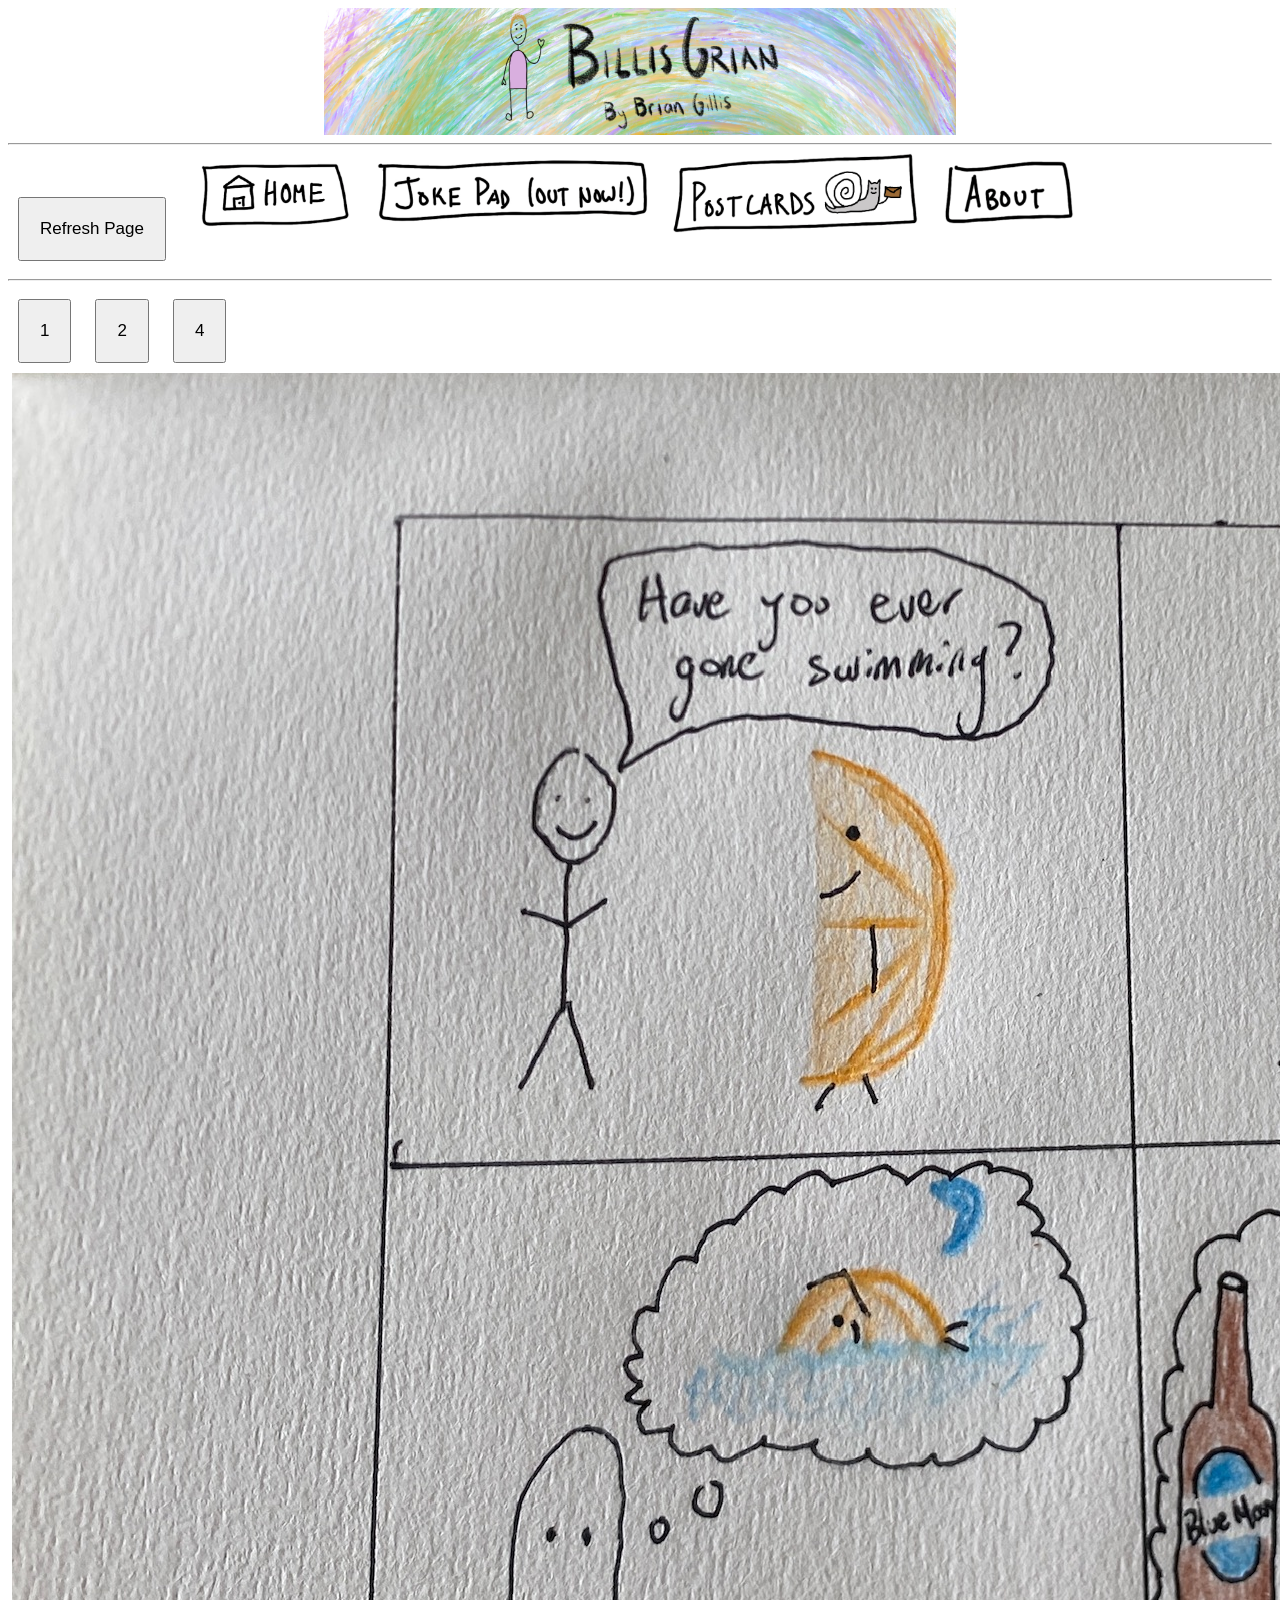
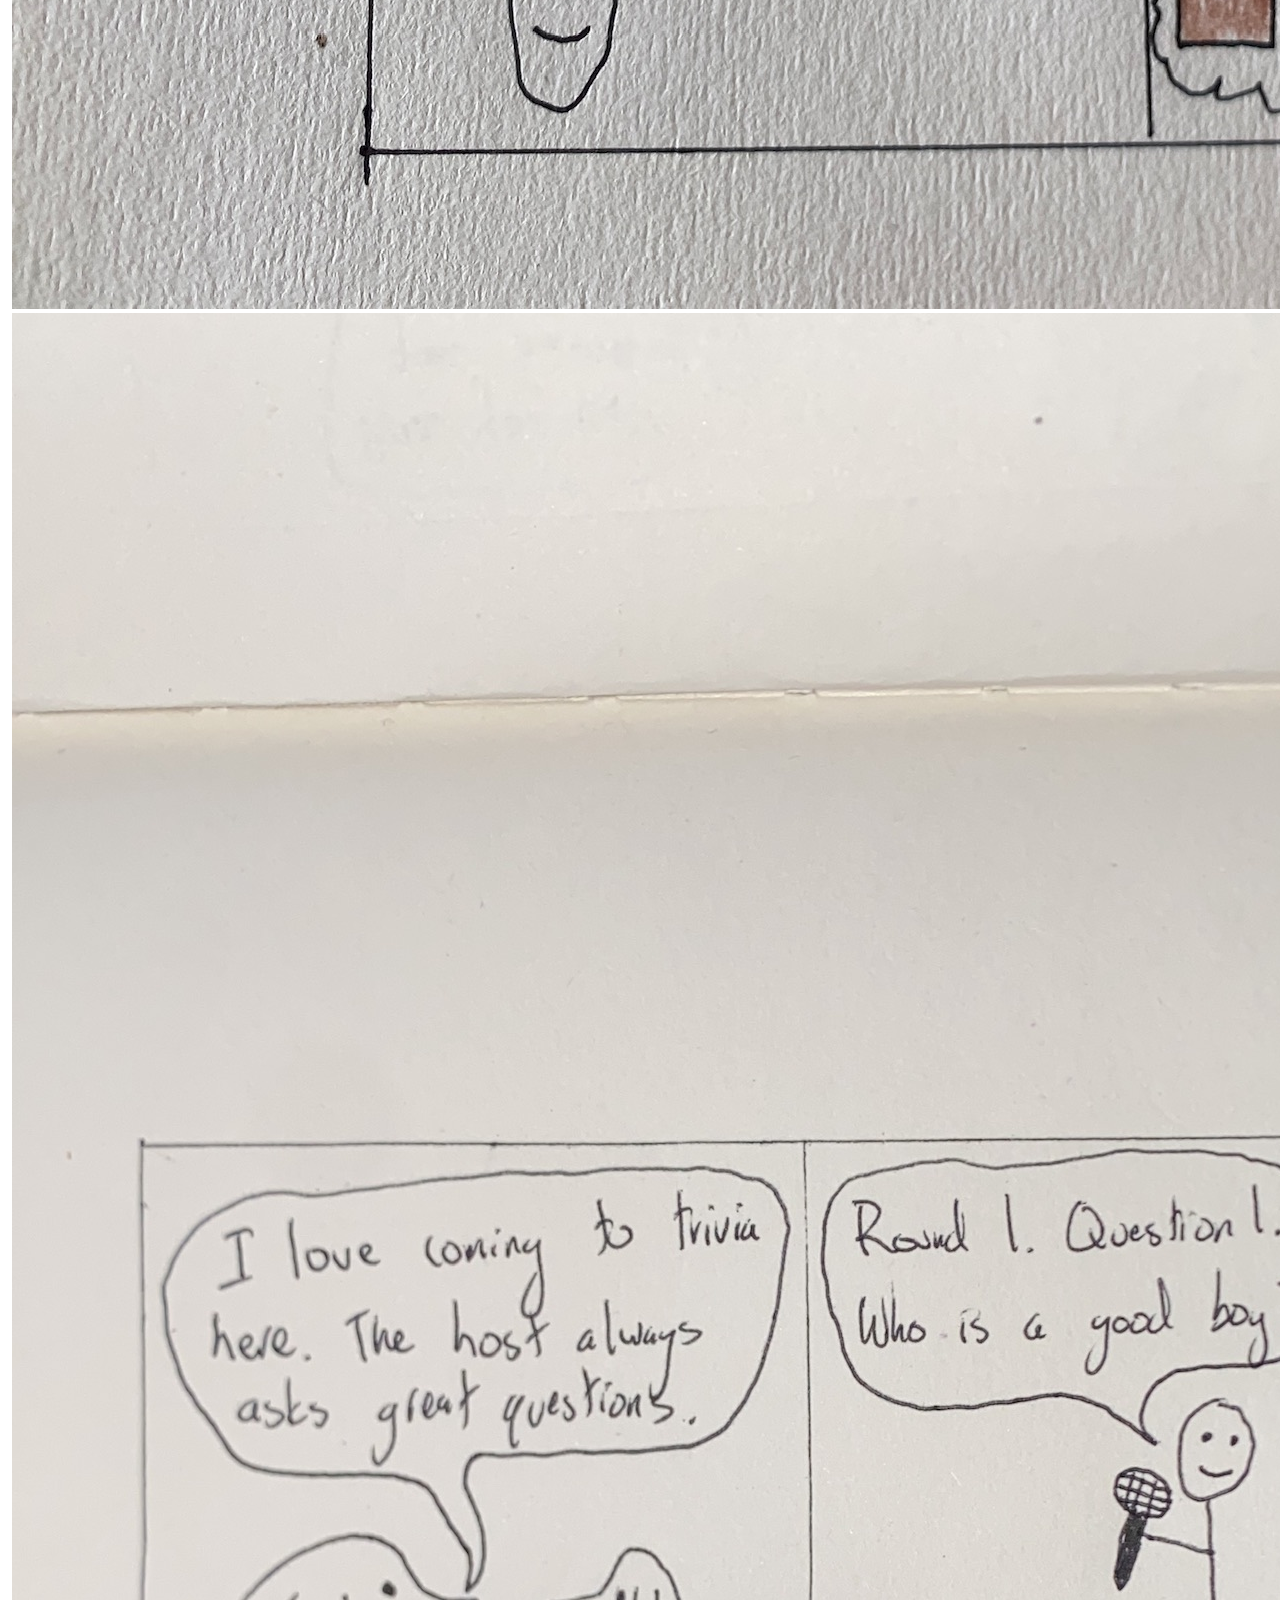
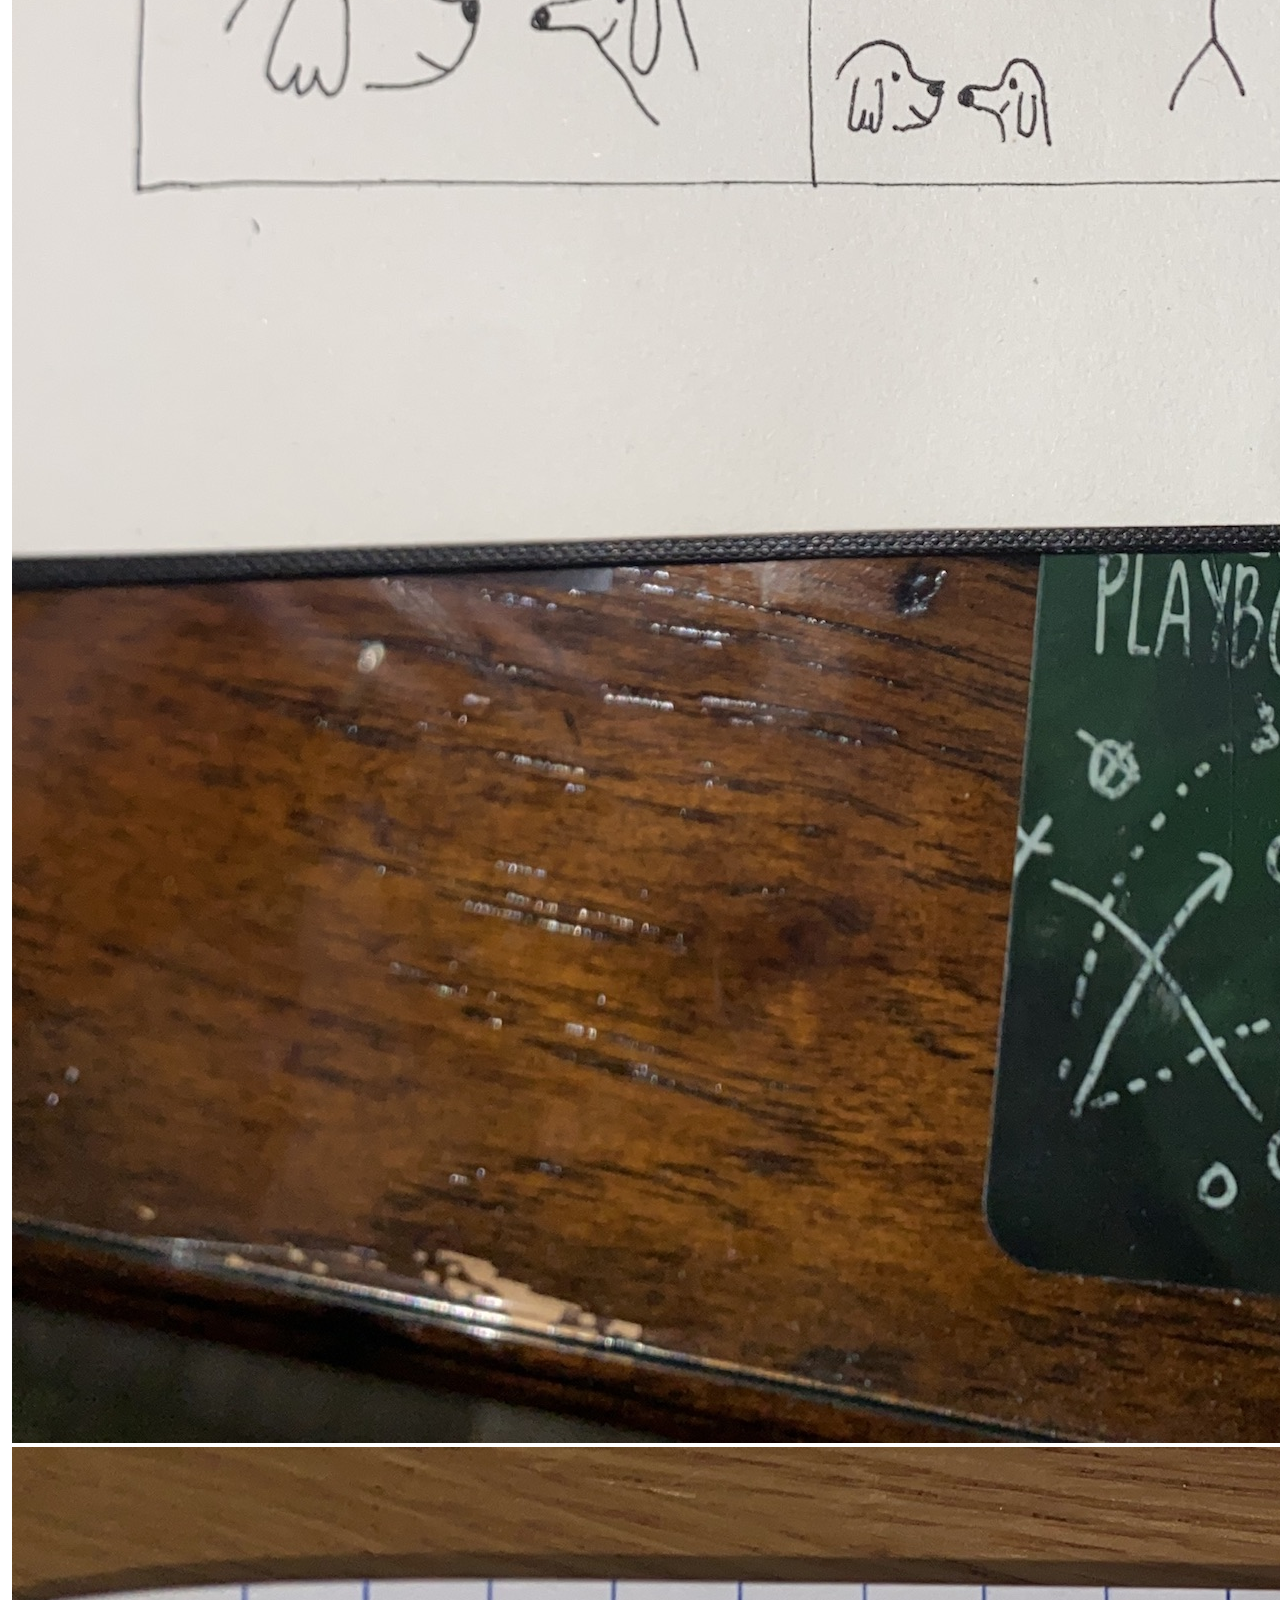
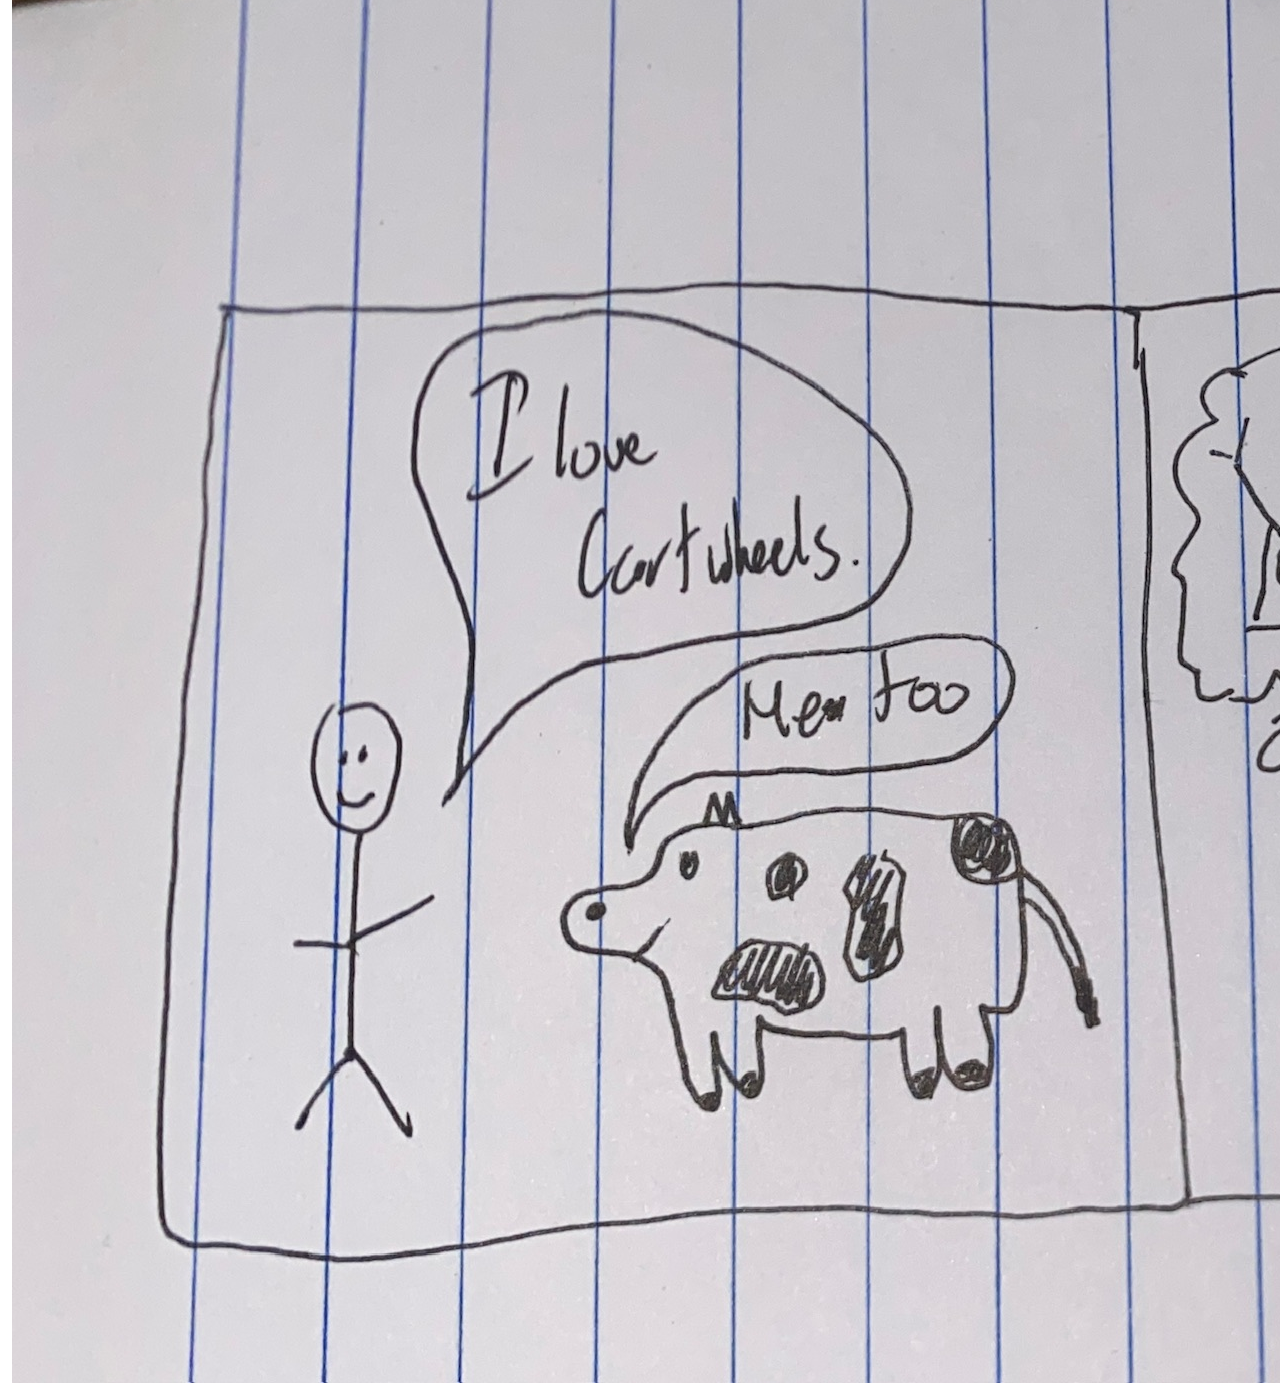
==== comics.html @ d0f2c217 "add carosel, comics, images/comics folder" ====
<!DOCTYPE html>
<link rel="stylesheet" href="BRIANGILLISCSS.css" />

<head>
    <title>Joke Pad - BillisGrian</title>
</head>

<body id="container">
    <div class="imgbox">
        <a href="index.html"><img class="center-fit" src="images/header.jpg"></a>
    </div>
    <hr>

    <div class="menu">
        <button onClick="window.location.reload();">Refresh Page</button>
        <a href="index.html" ><img class="menuoption" src="images/mnu-home.jpeg"></a>
        <a href="JokePad.html" ><img class="menuoption" src="images/mnu-JokePad.jpeg"></a>
        <a href="comics.html" ><img class="menuoption" src="images/mnu-postcards.jpeg"></a>
        <a href="#about" ><img class="menuoption" src="images/mnu-About.jpeg"></a>
    </div>
    <hr>

    <button onclick="one()">1</button>
    <button onclick="two()">2</button>
    <button onclick="four()">4</button>
    <div class="row">
      <div class="column">
        <img src="images/Comics/1bluemoon.JPG">
        <img src="images/Comics/2dogtrivia.jpg">
        <img src="images/Comics/3cartwheels.jpg">
      </div>
      <!-- <div class="column">
        <img src="underwater.jpg">
        <img src="ocean.jpg">
        <img src="wedding.jpg">
        <img src="mountainskies.jpg">
        <img src="rocks.jpg">
        <img src="underwater.jpg">
      </div>
      <div class="column">
        <img src="wedding.jpg">
        <img src="rocks.jpg">
        <img src="falls2.jpg">
        <img src="paris.jpg">
        <img src="nature.jpg">
        <img src="mist.jpg">
        <img src="paris.jpg">
      </div>
      <div class="column">
        <img src="underwater.jpg">
        <img src="ocean.jpg">
        <img src="wedding.jpg">
        <img src="mountainskies.jpg">
        <img src="rocks.jpg">
        <img src="underwater.jpg"> -->
      </div>
    </div>
    
</body>
<script src="BRIANGILLISJS.js"></script>


</div>
---- BRIANGILLISCSS.css ----
h1 {
    color: black;
    text-align: center;
    padding: 10px;
    margin: 20px;
    display: block;
    background-color: #CEB888;
    border-style: ridge;
    border-color: black;
}

h2 {
    color: black;
    text-align: center;
    padding: 10px;
    margin: 10px;
}

h3 {
    color: black;
    text-align: center;
    padding: 10px;
    margin: 20px;
}

button {
    color: black;
    font-size: 17px;
    padding: 20px;
    margin: 10px;
    mix-blend-mode: multiply;

}

button:hover {
    border-style: inset;
    border-width: 3px;
    border-bottom: black;
    border-style: ridge;
}

.dropdown {
    position: relative;
    display: inline-block;
    white-space: nowrap;
}

.dropbtn {
    color: black;
    border: none;
    padding: 20px;
    /* background-color: #CEB888; */

}

.dropdown-content {
    display: none;
    position: absolute;
    background-color: #f1f1f1;
    min-width: 160px;
    box-shadow: 0px 8px 16px 0px rgba(0, 0, 0, 0.2);
    z-index: 1;
}

.dropdown-content a {
    color: black;
    padding: 12px 16px;
    text-decoration: none;
    display: block;
}

.dropdown-content a:hover {
    background-color: #ddd;
}

.dropdown:hover .dropdown-content {
    display: block;
}

.dropdown:hover .dropbtn {
    background-color: crimson;
}

/* Include the padding and border in an element's total width and height */
* {
    box-sizing: border-box;
}

/* Style the header */
.header {
    padding: 30px 40px;
    color: white;
    text-align: center;
    width: 50%;
}

/* Clear floats after the header */
.header:after {
    content: "";
    display: table;
    clear: both;
}

.textBox {
    background-color: grey;
    opacity: 25%;
    color: white;
    text-align: center;
    width: 20%;
    float: right;
}

#txtBackground {
    /* (A1) FULLSCREEN */
    position: fixed; z-index: 999;
    top: 0; left: 0;
    width: 100%; height: 100%;
   
    /* (A2) TRANSPARENT BACKGROUND */
    background: rgba(0, 0, 0, 0.5);
   
    /* (A3) HIDDEN BY DEFAULT */
    display: none;
}

#txtBackground.show { display: block; }
 
/* (B) DIALOG BOX */
#boxBack {
  /* (B1) CENTER ON SCREEN */
  position: absolute;
  top: 50%; left: 50%;
  transform: translate(-50%, -50%);
 
  /* (B2) DIMENSIONS */
  min-width: 320px; max-width: 600px;
  padding: 10px;
 
  /* (B3) COLORS */
  background: #fff;

}

.row {
    display: flex;
    flex-wrap: wrap;
    padding: 0 4px;
}

.menuoption {
    max-width: 50%;
    max-height: 9vh;
    margin: auto;
}

.imgbox {
    display: grid;
    height: 100%;
    width: 100%;
}

.center-fit {
    display: block;  
    margin: auto; 
    max-width: 50%;
}

/* .row {
    display: flex;
    flex-wrap: wrap;
    padding: 0 4px;
}
  
.column {
    flex: 50%;
    padding: 0 4px;
}
  
.column img {
    margin-top: 8px;
    vertical-align: middle;
} */

/* Position the image container (needed to position the left and right arrows) */
.container {
    position: relative;
    margin: auto; 
    max-width: 60%;
    max-height: 60%;
  }
  
  /* Hide the images by default */
  .mySlides {
    display: none;
  }
  
  /* Add a pointer when hovering over the thumbnail images */
  .cursor {
    cursor: pointer;
  }
  
  /* Next & previous buttons */
  .prev,
  .next {
    cursor: pointer;
    position: absolute;
    top: 40%;
    width: auto;
    padding: 16px;
    margin-top: -50px;
    color: white;
    font-weight: bold;
    font-size: 20px;
    border-radius: 0 3px 3px 0;
    user-select: none;
    -webkit-user-select: none;
    background-color: rgba(0, 0, 0, 0.8);
  }
  
  /* Position the "next button" to the right */
  .next {
    right: 0;
    border-radius: 3px 0 0 3px;
  }
  
  /* On hover, add a black background color with a little bit see-through */
  .prev:hover,
  .next:hover {
    background-color: rgba(203, 35, 225, 0.8);
  }
  
  /* Number text (1/3 etc) */
  .numbertext {
    color: #f2f2f2;
    font-size: 12px;
    padding: 8px 12px;
    position: absolute;
    top: 0;
  }
  
  /* Container for image text */
  .caption-container {
    text-align: center;
    background-color: #222;
    padding: 2px 16px;
    color: white;
  }
  
  .row:after {
    content: "";
    display: table;
    clear: both;
  }
  
  /* Six columns side by side */
  .column {
    float: left;
    width: 16.66%;
  }
  
  /* Add a transparency effect for thumnbail images */
  .demo {
    opacity: 0.6;
    max-height: 10vh;
    object-fit: cover;
  }
  
  .active,
  .demo:hover {
    opacity: 1;
  }

  .slideshow-img {
    object-fit: cover;
    max-height: 100%;
  }
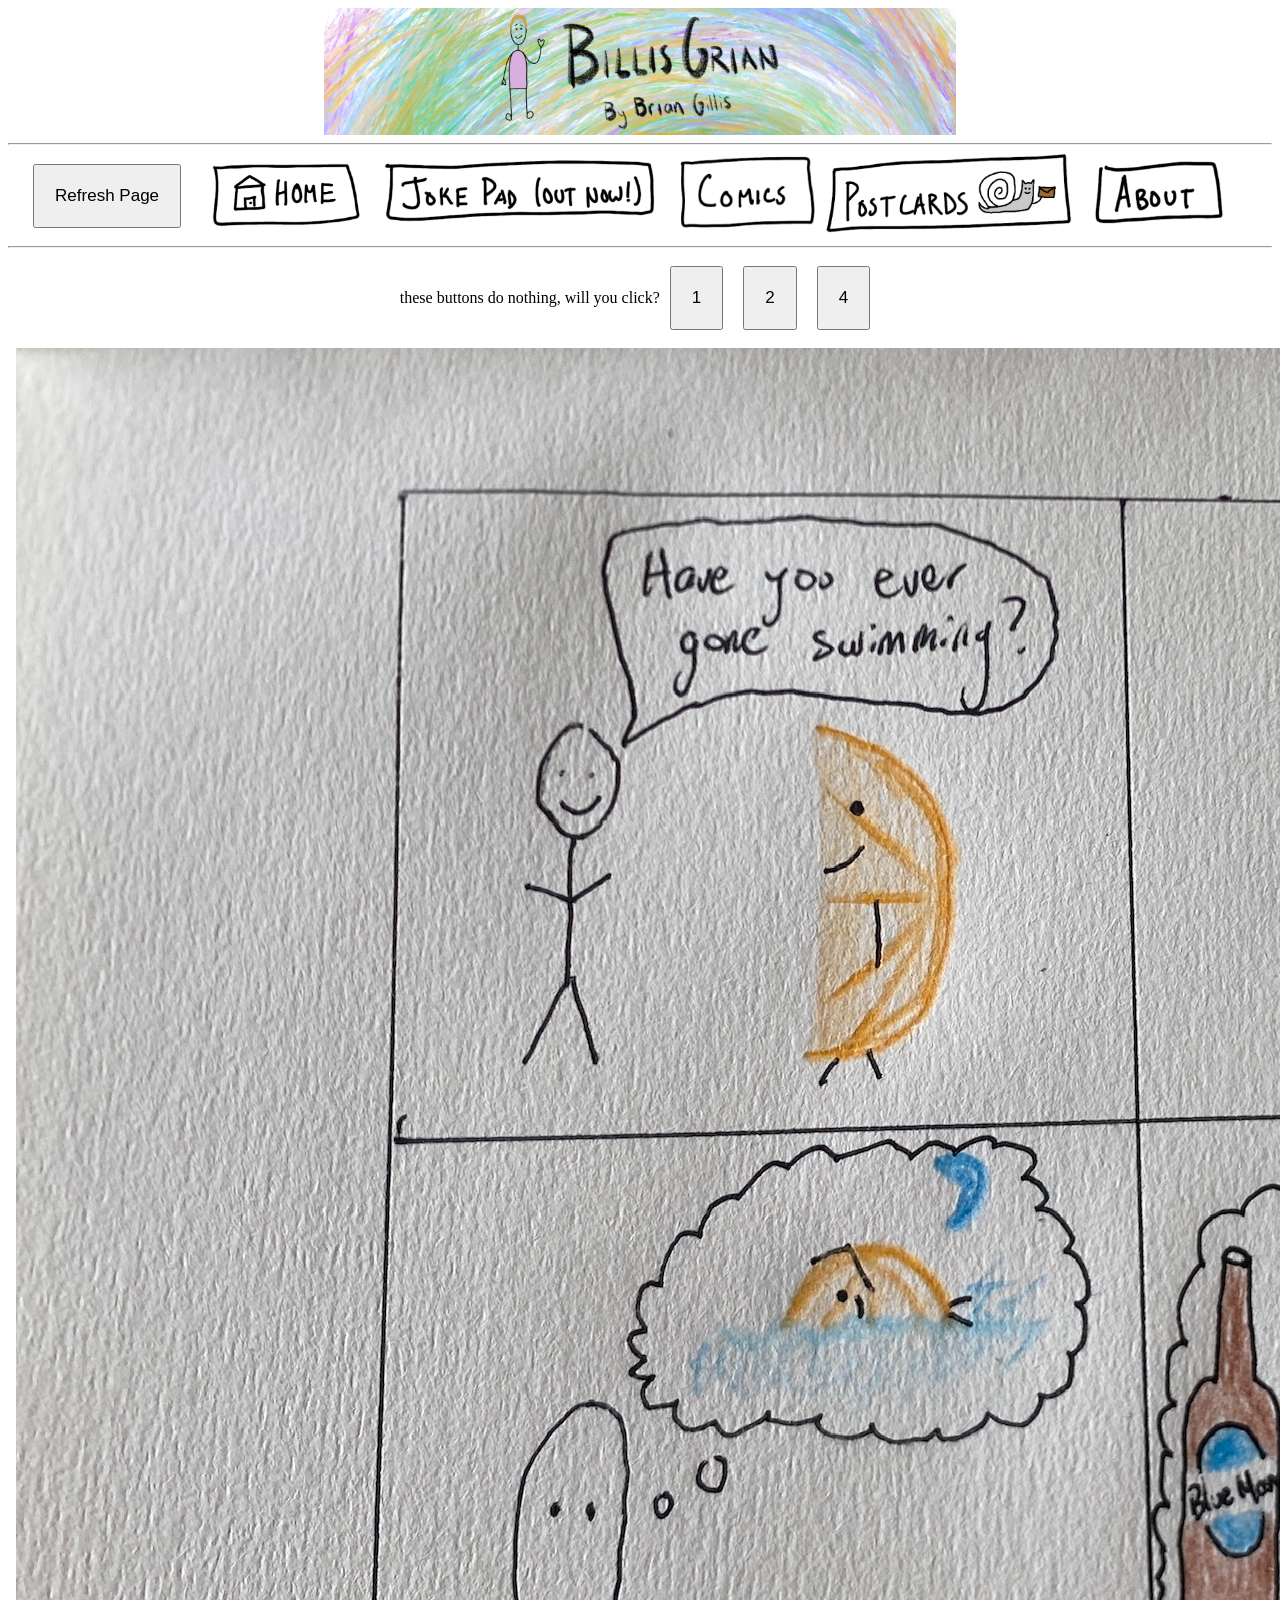
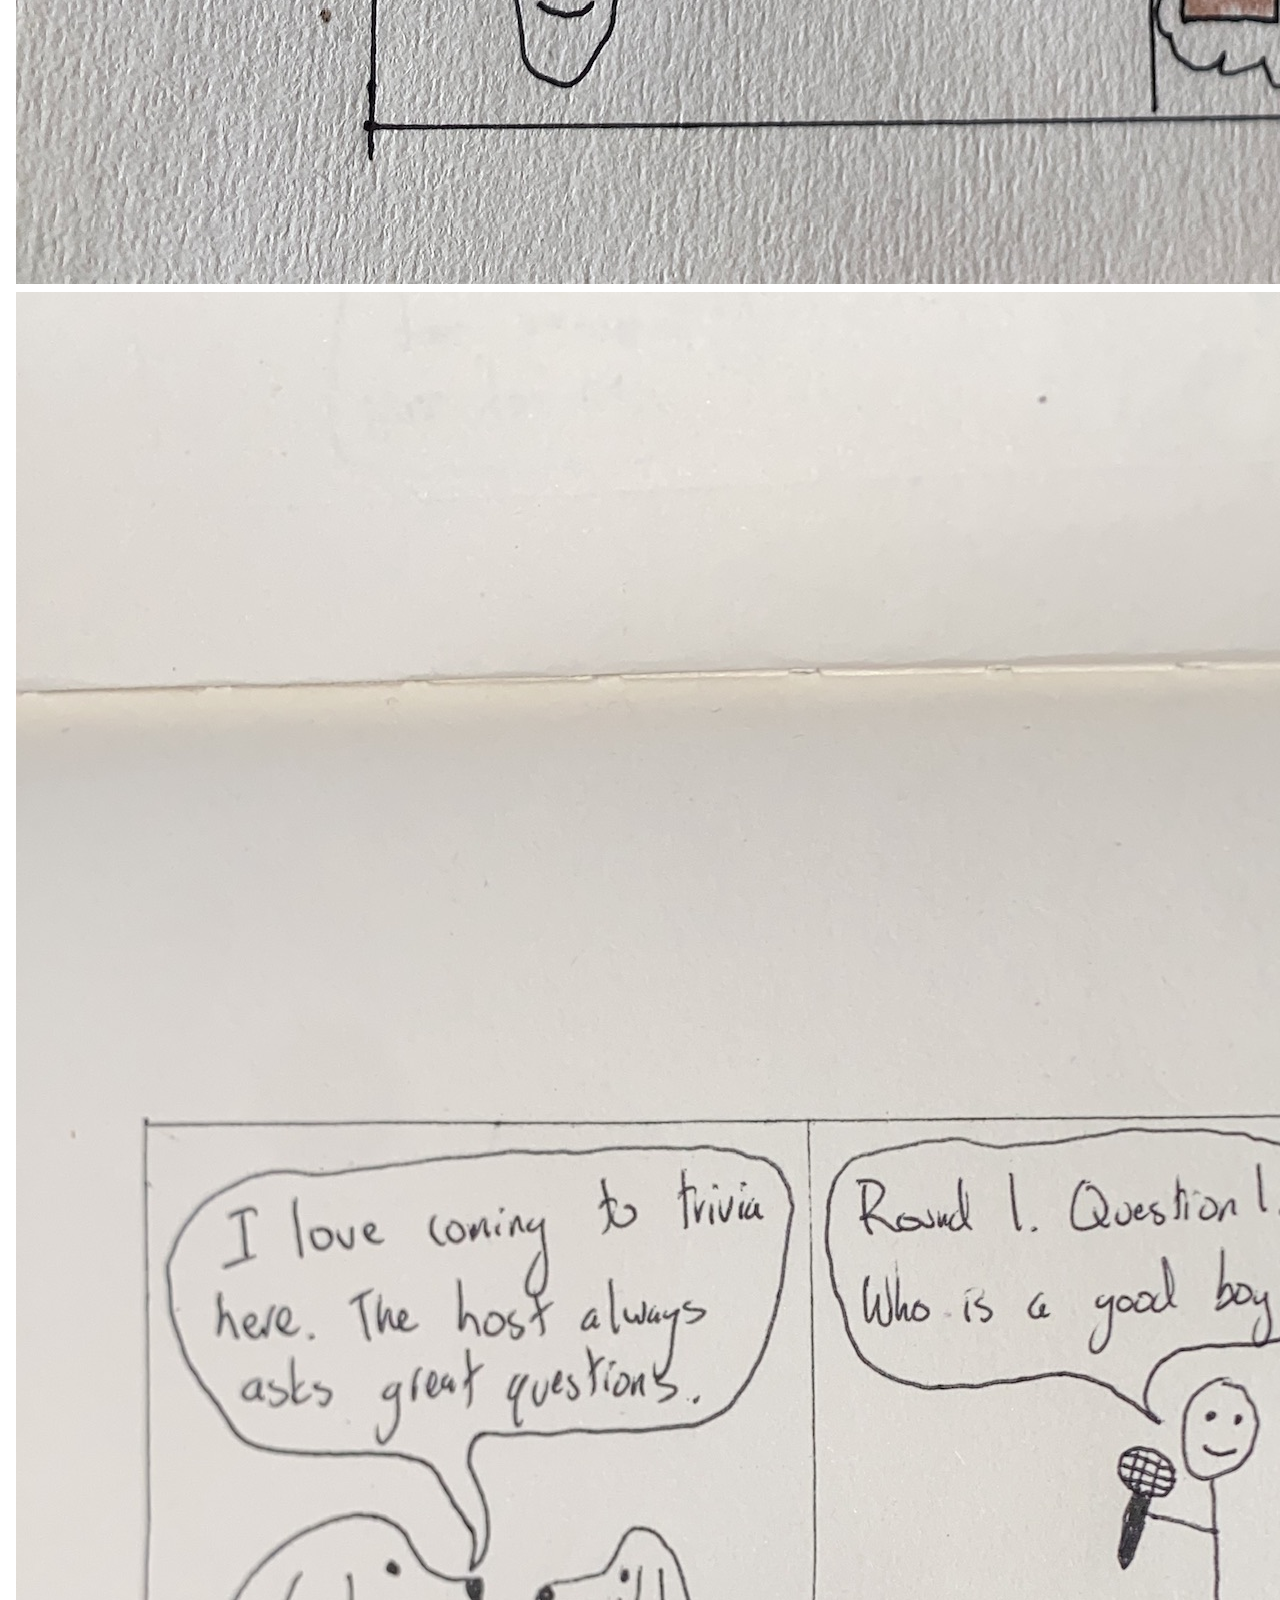
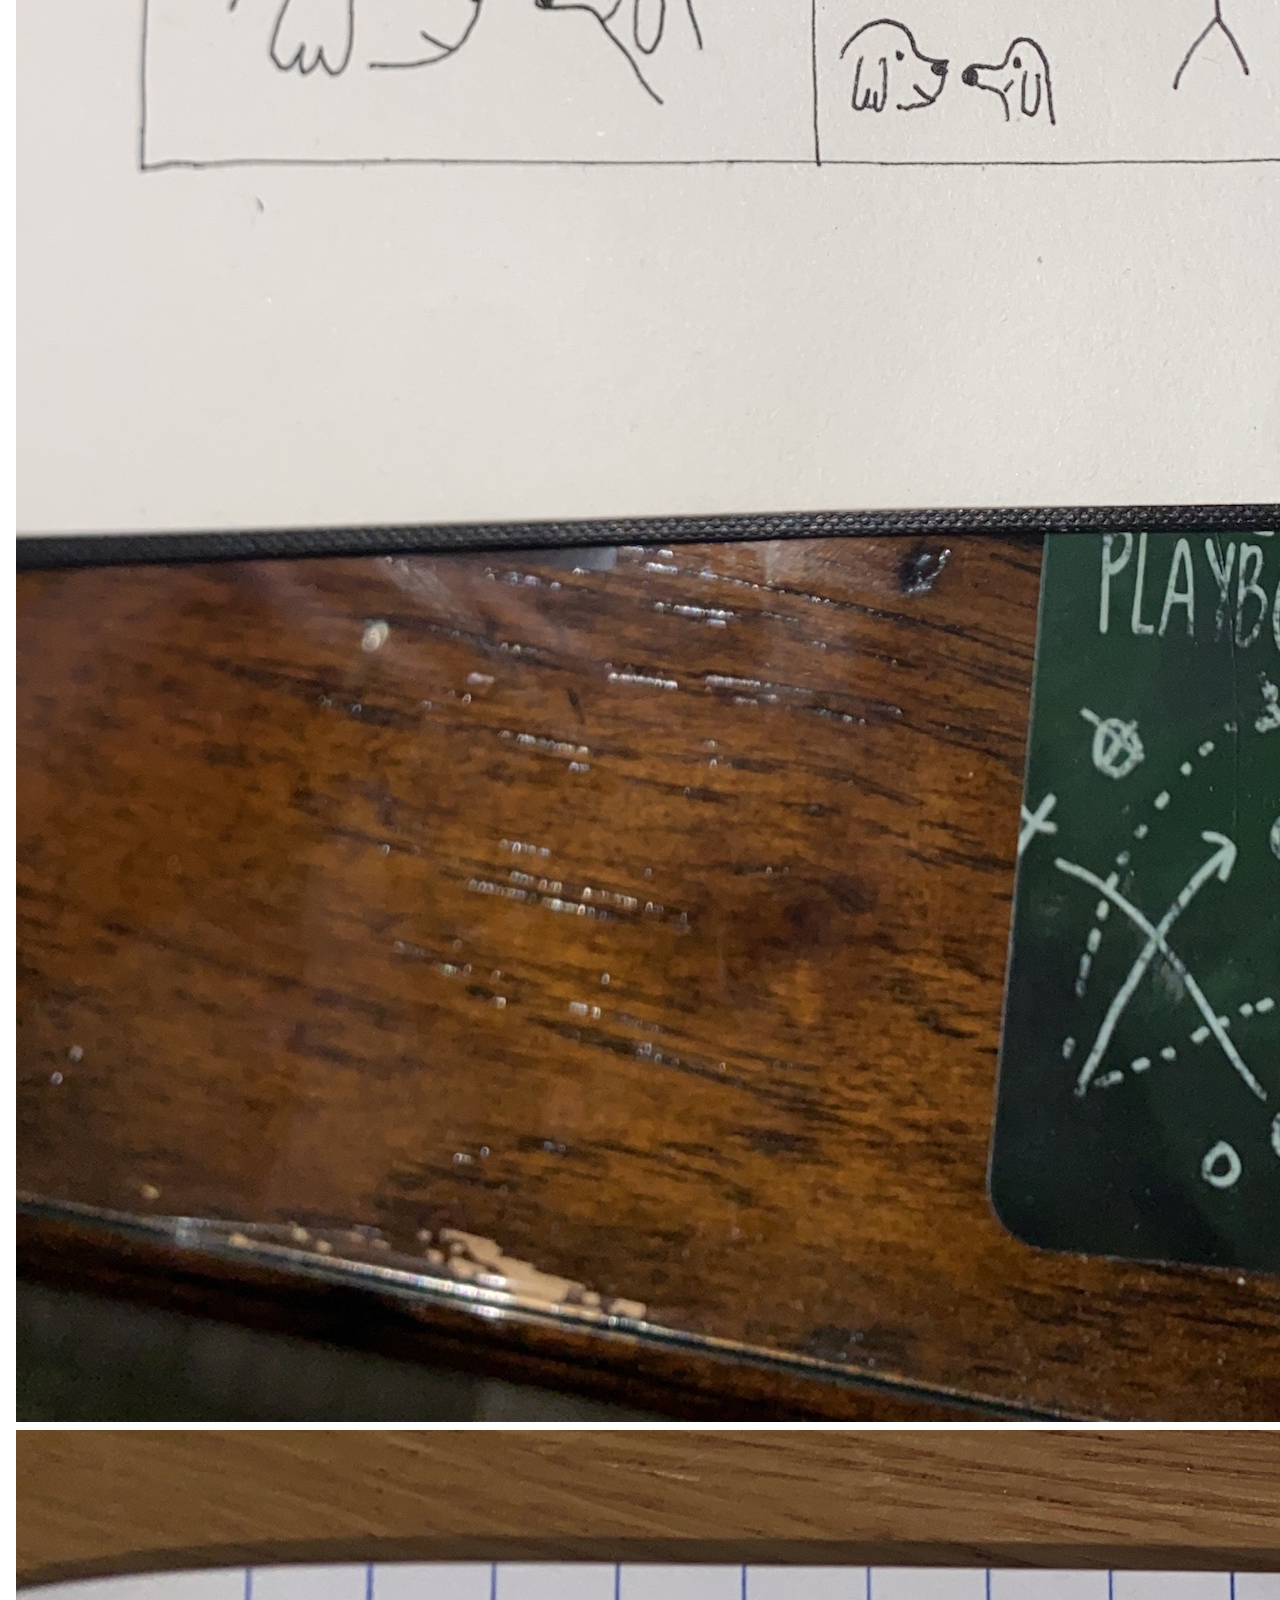
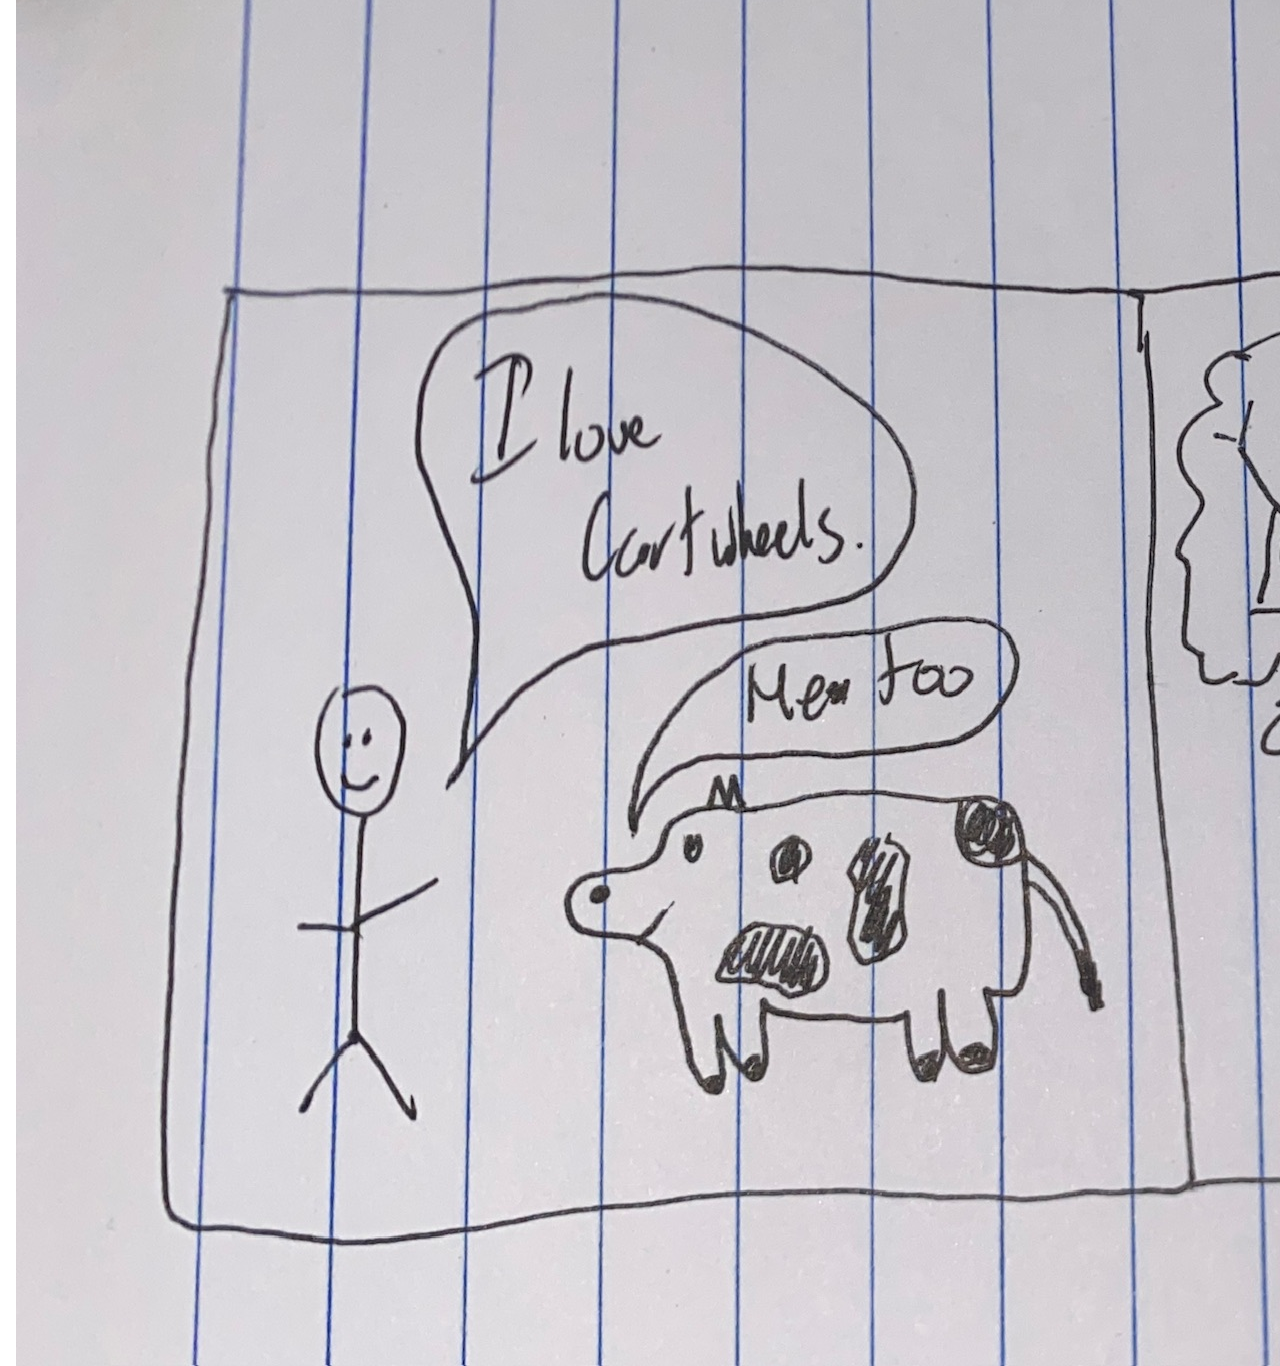
==== commit 5a12f46f: "standardize header, comics button caption" ====
--- a/comics.html
+++ b/comics.html
@@ -15,16 +15,20 @@
         <button onClick="window.location.reload();">Refresh Page</button>
         <a href="index.html" ><img class="menuoption" src="images/mnu-home.jpeg"></a>
         <a href="JokePad.html" ><img class="menuoption" src="images/mnu-JokePad.jpeg"></a>
-        <a href="comics.html" ><img class="menuoption" src="images/mnu-postcards.jpeg"></a>
+        <a href="comics.html" ><img class="menuoption" src="images/mnu-comics.jpeg"></a>
+        <a href="https://billisgrian.etsy.com" target="_blank"><img class="menuoption" src="images/mnu-postcards.jpeg"></a>
         <a href="#about" ><img class="menuoption" src="images/mnu-About.jpeg"></a>
     </div>
     <hr>
 
-    <button onclick="one()">1</button>
-    <button onclick="two()">2</button>
-    <button onclick="four()">4</button>
+    <div class="menu">
+        <p1>these buttons do nothing, will you click? </p1>
+        <button onclick="one()">1</button>
+        <button onclick="two()">2</button>
+        <button onclick="four()">4</button>
+    </div>
     <div class="row">
-      <div class="column">
+      <div class="gallerycolumn">
         <img src="images/Comics/1bluemoon.JPG">
         <img src="images/Comics/2dogtrivia.jpg">
         <img src="images/Comics/3cartwheels.jpg">
--- a/BRIANGILLISCSS.css
+++ b/BRIANGILLISCSS.css
@@ -147,10 +147,20 @@
     padding: 0 4px;
 }
 
+.menu {
+    display: flex;
+    justify-content: center;
+    align-items: center;
+}
+
 .menuoption {
-    max-width: 50%;
+    max-width: 100%;
     max-height: 9vh;
     margin: auto;
+}
+
+.menuoption:hover {
+    opacity: 60%;
 }
 
 .imgbox {
@@ -169,17 +179,18 @@
     display: flex;
     flex-wrap: wrap;
     padding: 0 4px;
-}
-  
-.column {
+} */
+  
+.gallerycolumn {
     flex: 50%;
     padding: 0 4px;
-}
-  
-.column img {
+    max-height: 20vh;
+}
+  
+.gallerycolumn img {
     margin-top: 8px;
     vertical-align: middle;
-} */
+}
 
 /* Position the image container (needed to position the left and right arrows) */
 .container {
@@ -187,21 +198,21 @@
     margin: auto; 
     max-width: 60%;
     max-height: 60%;
-  }
+}
   
   /* Hide the images by default */
-  .mySlides {
+.mySlides {
     display: none;
-  }
+}
   
   /* Add a pointer when hovering over the thumbnail images */
-  .cursor {
+.cursor {
     cursor: pointer;
-  }
+}
   
   /* Next & previous buttons */
-  .prev,
-  .next {
+.prev,
+.next {
     cursor: pointer;
     position: absolute;
     top: 40%;
@@ -215,62 +226,63 @@
     user-select: none;
     -webkit-user-select: none;
     background-color: rgba(0, 0, 0, 0.8);
-  }
+}
   
   /* Position the "next button" to the right */
-  .next {
+.next {
     right: 0;
     border-radius: 3px 0 0 3px;
-  }
+}
   
   /* On hover, add a black background color with a little bit see-through */
-  .prev:hover,
-  .next:hover {
+.prev:hover,
+.next:hover {
     background-color: rgba(203, 35, 225, 0.8);
-  }
+}
   
   /* Number text (1/3 etc) */
-  .numbertext {
+.numbertext {
     color: #f2f2f2;
-    font-size: 12px;
+    font-size: 20px;
     padding: 8px 12px;
     position: absolute;
     top: 0;
-  }
+    background-color: rgba(56, 56, 56, 0.2);
+}
   
   /* Container for image text */
-  .caption-container {
+.caption-container {
     text-align: center;
     background-color: #222;
     padding: 2px 16px;
     color: white;
-  }
-  
-  .row:after {
+}
+  
+.row:after {
     content: "";
     display: table;
     clear: both;
-  }
+}
   
   /* Six columns side by side */
-  .column {
+.column {
     float: left;
     width: 16.66%;
-  }
+}
   
   /* Add a transparency effect for thumnbail images */
-  .demo {
+.demo {
     opacity: 0.6;
     max-height: 10vh;
     object-fit: cover;
-  }
-  
-  .active,
-  .demo:hover {
+}
+  
+.active,
+.demo:hover {
     opacity: 1;
-  }
-
-  .slideshow-img {
+}
+
+.slideshow-img {
     object-fit: cover;
     max-height: 100%;
-  }+}
